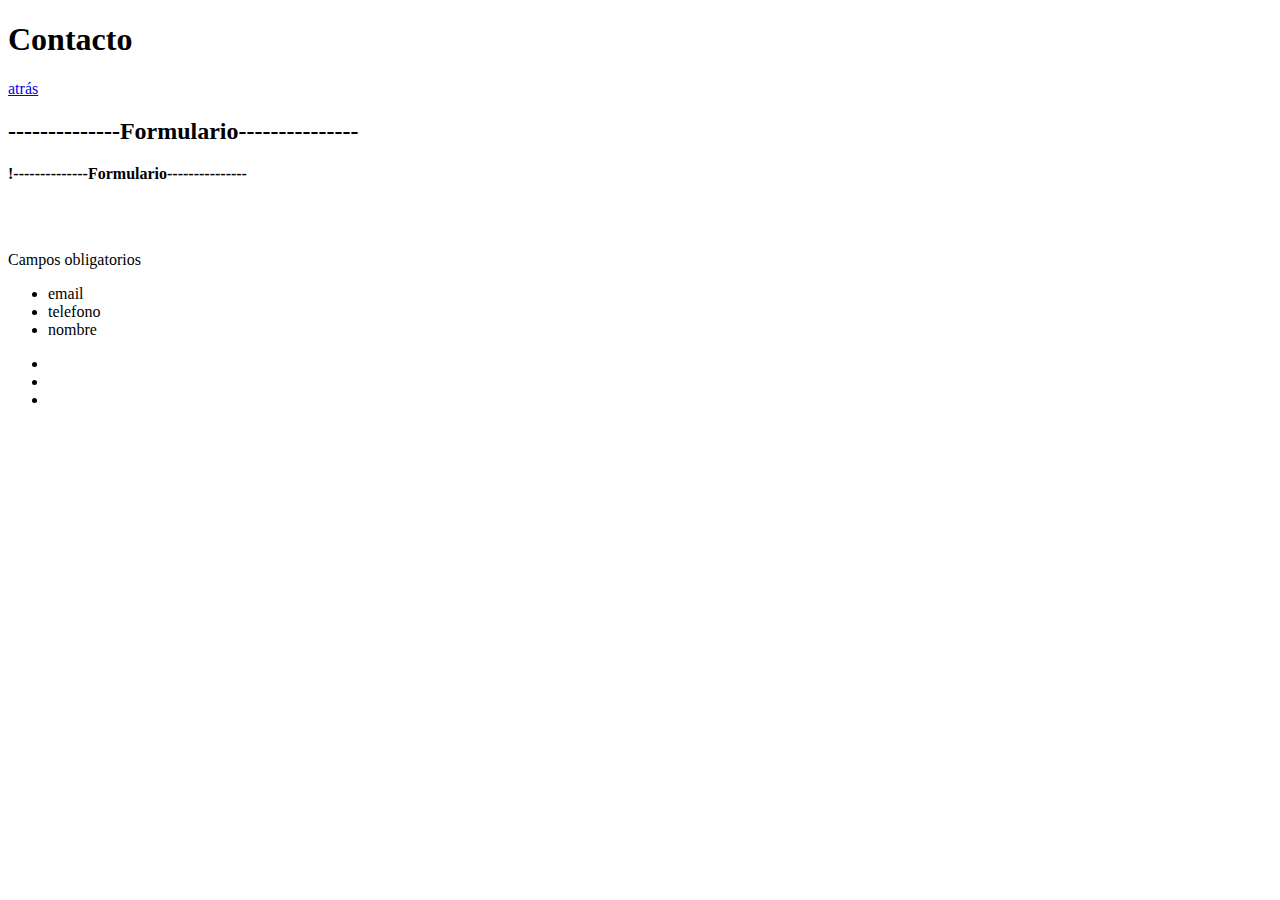
==== web personatge famos/contacte.html @ cde4a291 "commit web" ====
<!DOCTYPE html>
<html lang="en">

<head>
    <meta charset="UTF-8">
    <meta name="viewport" content="width=device-width, initial-scale=1.0">
    <title>Contacto</title>
</head>

<body>
    <header>
        <h1>Contacto</h1>
        <a href="index.html">atrás</a>
    </header>
    <main>
        <section>
            <h2>--------------Formulario---------------</h2>
            <p><b>!--------------Formulario---------------</b></p>
            <br><br>
            <p>Campos obligatorios</p>
            <ul>
                <li>email</li>
                <li>telefono</li>
                <li>nombre</li>
            </ul>

        <div>
            <ul>
                <li></li>
                <li></li>
                <li></li>
            </ul>
        </div>

            

        </section>


    </main>
</body>

</html>
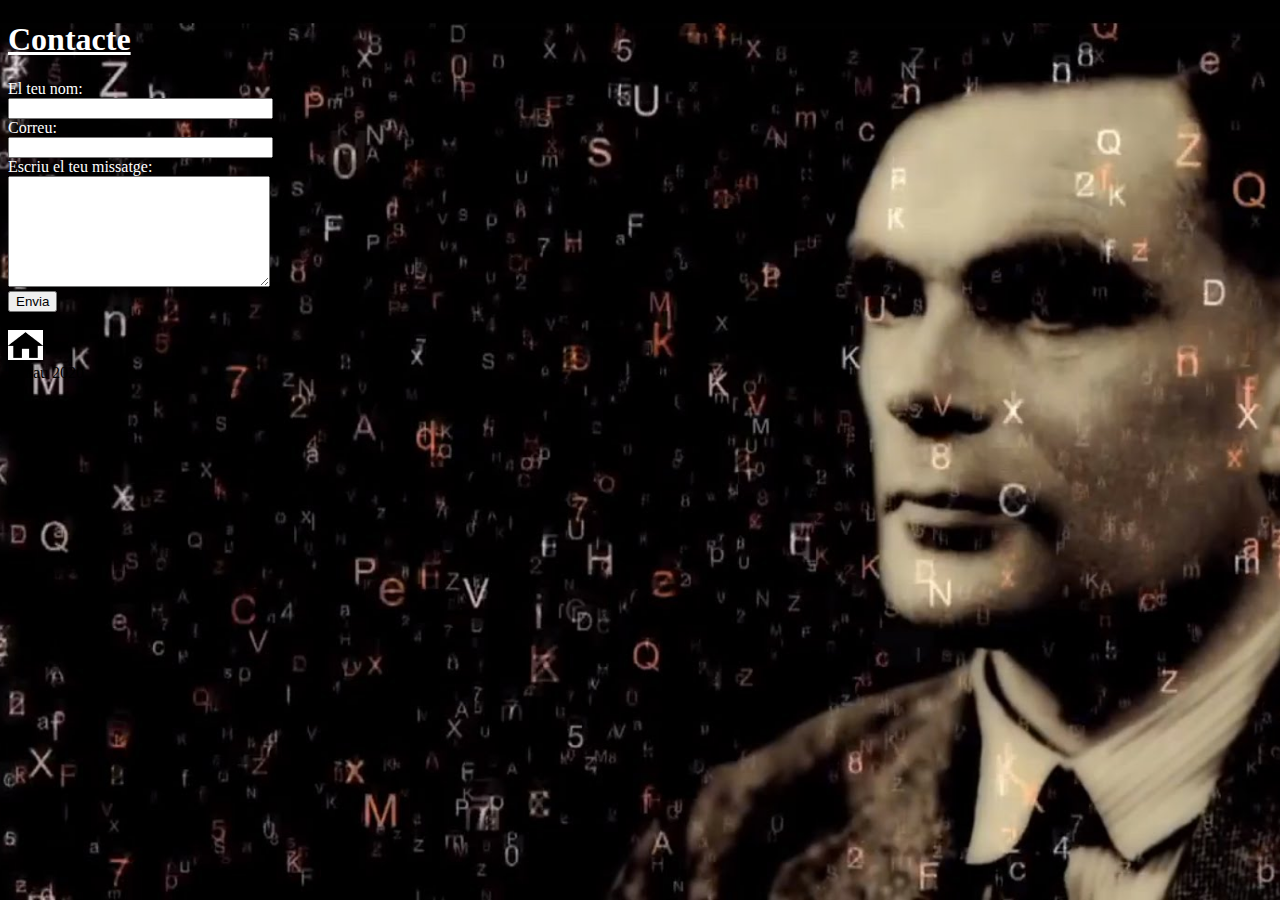
==== commit 879a39f7: "commit web 5" ====
--- a/web personatge famos/contacte.html
+++ b/web personatge famos/contacte.html
@@ -4,33 +4,41 @@
 <head>
     <meta charset="UTF-8">
     <meta name="viewport" content="width=device-width, initial-scale=1.0">
-    <title>Contacto</title>
+    <title>Contacte</title>
+    <link rel="stylesheet" href="css/style.css">
 </head>
 
 <body>
     <header>
-        <h1>Contacto</h1>
-        <a href="index.html">atrás</a>
+        <h1>Contacte</h1>
     </header>
     <main>
         <section>
-            <h2>--------------Formulario---------------</h2>
-            <p><b>!--------------Formulario---------------</b></p>
-            <br><br>
-            <p>Campos obligatorios</p>
-            <ul>
-                <li>email</li>
-                <li>telefono</li>
-                <li>nombre</li>
-            </ul>
+            <div id="after_submit"></div>
+            <form id="contact_form" action="#" method="POST" enctype="multipart/form-data">
+              <div class="row">
+                <label class="required" for="name">El teu nom:</label><br />
+                <input id="name" class="input" name="name" type="text" value="" size="30" /><br />
+                <span id="name_validation" class="error_message"></span>
+              </div>
+              <div class="row">
+                <label class="required" for="email">Correu:</label><br />
+                <input id="email" class="input" name="email" type="text" value="" size="30" /><br />
+                <span id="email_validation" class="error_message"></span>
+              </div>
+              <div class="row">
+                <label class="required" for="message">Escriu el teu missatge:</label><br />
+                <textarea id="message" class="input" name="message" rows="7" cols="30"></textarea><br />
+                <span id="message_validation" class="error_message"></span>
+              </div>
+                
+                <input id="submit_button" type="submit" value="Envia" />
+            </form>      
+        <br>
 
-        <div>
-            <ul>
-                <li></li>
-                <li></li>
-                <li></li>
-            </ul>
-        </div>
+
+
+        <a href="index.html" color: white><img src="img/botoinici.png" alt="Los Tejos" width="35" height="30"/></a>
 
             
 
@@ -38,6 +46,7 @@
 
 
     </main>
+<footer> Arnau 2020 </footer>
 </body>
 
 </html>--- a/web personatge famos/css/style.css
+++ b/web personatge famos/css/style.css
@@ -0,0 +1,74 @@
+body 
+{
+
+    /* Ubicació de la imatge*/
+    
+    background-image: url(../img/fons.jpg);
+    
+    /* per a deixar la imatge de fons centrada */
+    
+    background-position: center center;
+    
+    /* Per que la imatge de fons no es repeteixi */
+    
+    background-repeat: no-repeat;
+    
+    /* La imagen es fixa a la finetra perque el contingut no sobresurti */
+    
+    background-attachment: fixed;
+    
+    /* la imatge de fons es reescala automàticament */
+    
+    background-size: cover;
+    
+    /* el color de fons que es mostra en cas que la imatge es quedi carregant */
+    
+    background-color: #66999;
+    
+    }
+
+    .lletres { color:whitesmoke;
+               font-size:25px;
+
+               
+    }
+    .tamanycita
+    {
+        font-size: 35px;
+    }
+
+    div { color: white; } 
+
+    .box-blue {
+        margin:0 0 25px;
+        width: 150px;
+        height: 140px;
+        overflow:hidden;
+        padding:20px;
+        background-color:#6BD5F1;
+        border:4px solid whitesmoke;
+        -webkit-border-radius: 5px;
+        border-radius: 5px;
+        background-image: url(../img/imatge-principal.jpg);
+        }
+
+.formatlletresbio{
+    color: white;
+    font-size: 21;
+}
+
+h2{
+color: white;
+}
+
+h1{
+    color: white;
+    font-size: 30;
+    text-decoration: underline;
+    
+}
+
+
+
+
+
